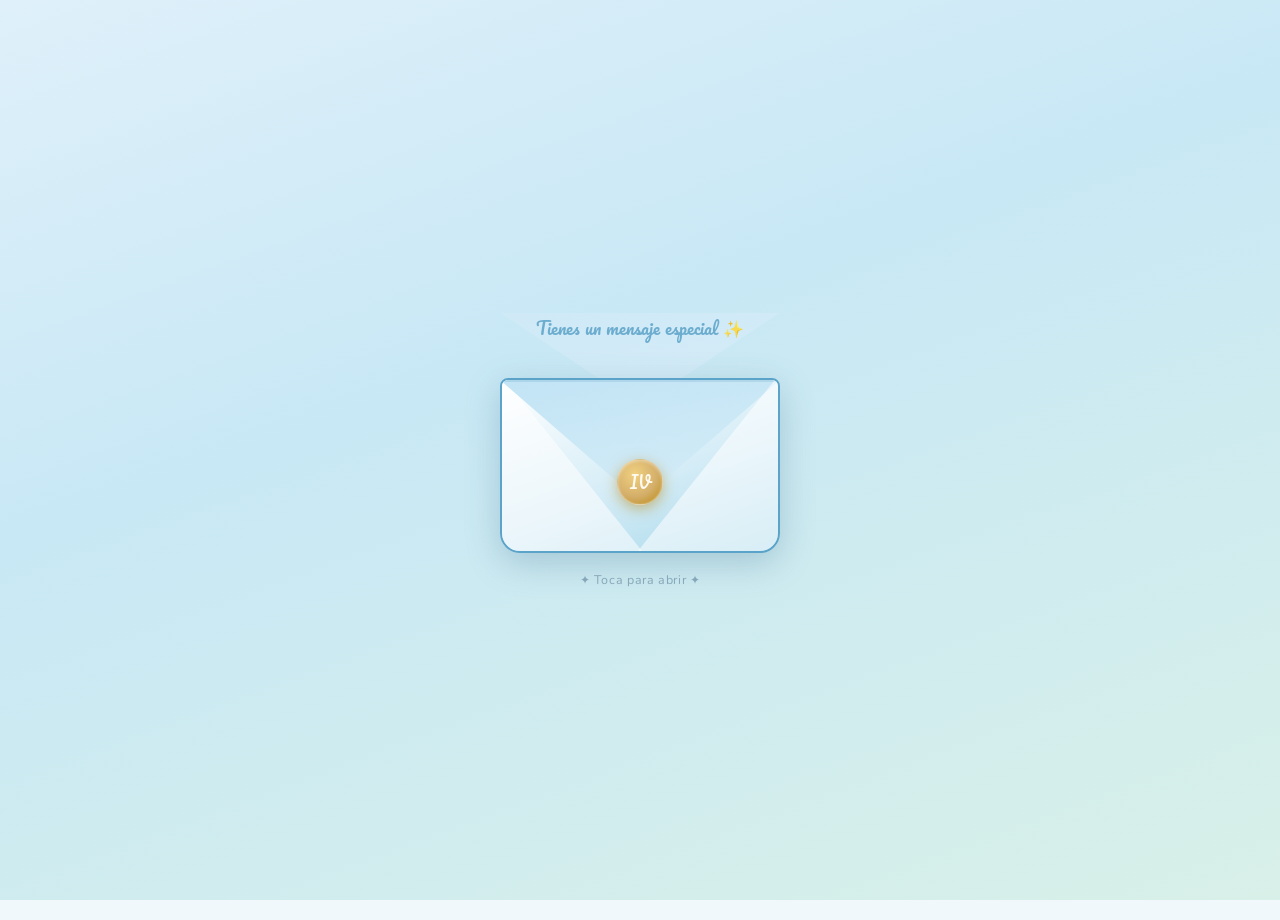
==== index.html @ 01c650f1 "v1" ====
<!DOCTYPE html><html lang="es"><head><meta charset="UTF-8"/><meta name="viewport" content="width=device-width, initial-scale=1.0"/><title>Bautizo – Ismael Valentín</title><link rel="stylesheet" href="style.min.css"/><link href="https://fonts.googleapis.com/css2?family=Cormorant+Garamond:ital,wght@0,300;0,400;1,300;1,400&family=Great+Vibes&family=Pacifico&family=Nunito:wght@300;400;600;700;800&family=Montserrat:wght@300;400;500&display=swap" rel="stylesheet"/></head><body>

<div id="envelope-screen">
  <div class="env-scene">
    <div class="cloud"></div><div class="cloud"></div><div class="cloud"></div><div class="cloud"></div><div class="cloud"></div><div class="cloud"></div><div class="cloud"></div><div class="cloud"></div><div class="cloud"></div>
    
    <div class="envelope-wrap" id="envelopeWrap">
      <div class="envelope" id="envelope">
        <div class="env-back-flap"></div>
        <p class="env-top-text">Tienes un mensaje especial ✨</p>
        <div class="env-body">
          
          <div class="env-letter" id="envLetter">
            <div class="letter-content">
              <p class="lc-pre">Una invitación muy especial para</p>
              <p class="lc-name">Ismael</p>
              <p class="lc-xv">Santo Bautizo</p>
              <div class="lc-ornament">🕊️</div>
              <p class="lc-date">19 · Diciembre · 2026</p>
            </div>
          </div>
          <div class="env-front-flap" id="envFlap"><div class="flap-diamond"></div></div>
        </div>
      </div>
      <div class="wax-seal" id="waxSeal"><span>IV</span></div>
    </div>
    <p class="env-hint" id="envHint">✦ Toca para abrir ✦</p>
  </div>
</div>

<div id="invitation" class="hidden">
  <div class="petal" style="--d:3s;--x:10%;--s:14px"></div>
  <div class="petal" style="--d:5s;--x:33%;--s:10px"></div>
  <div class="petal" style="--d:4s;--x:68%;--s:17px"></div>
  <div class="petal" style="--d:6s;--x:84%;--s:12px"></div>
  <div class="petal" style="--d:3.5s;--x:52%;--s:15px"></div>

  <section class="section cover">
    <div class="floral-top"></div>
    <div class="cover-inner reveal">
      <p class="pre-title">Con gran alegría te invitamos al</p>
      <h1 class="mis-anos">Santo <span>Bautizo</span> de</h1>
      <div class="crown">🕊️</div>
      <h2 class="nombre">Ismael</h2>
<!--
      <div class="foto-portada">
        <div class="foto-frame">
          <div class="foto-placeholder">
            <span class="ph-icon">◈</span>
            <small><img src="img/foto01.jpeg" alt="Ismael Valentín" class="foto-img"></small>
          </div>
        </div>
      </div>
-->
      <blockquote class="frase">
        "Dejad que los niños vengan a mí, y no se lo impidáis, porque de los que son como ellos es el reino de Dios."<br>— Marcos 10:14
      </blockquote>

      <div class="floral-divider"></div>

      <div class="music-player">
        <p class="music-label">♪ Dale Play</p>
        <audio id="audio" src="audio/song.mp3" loop></audio>
        <div class="controls"><button class="ctrl-btn" onclick="togglePlay()">▶</button></div>
        <div class="progress-bar"><div class="progress-fill" id="fill"></div></div>
      </div>

      <div class="floral-divider"></div>

      <p class="section-label">Hoy damos gracias a Dios por el regalo de la vida y por permitirnos compartir este momento tan especial en la fe de nuestro hijo. Con todo nuestro amor, los invitamos a acompañarnos en el día en que Ismael recibirá el sacramento del bautismo.</p>
    </div>
  </section>

  <section class="section parents">
    <div class="floral-divider"></div>
    <div class="reveal">
      <p class="section-label2">Con el corazón lleno de fe y gratitud, te esperamos para que nos acompañes en este día tan especial junto a:</p>
      <br>
      <h3 class="subtitle-script">Mis Padres</h3>
     <p class="names-couple">◈ Gustavo Bandi Ramirez</p><br>
     <p class="names-couple">◈ Citlali Mendoza Bautista</p>
      <h3 class="subtitle-script" style="margin-top:1.5rem">Mis Padrinos</h3>
      <p class="names-couple">◈ Alan Yamir Campistrano Mejía</p><br>
      <p class="names-couple">◈ Maria Esther Mendoza Bautista</p>

      <div class="date-box">
        <p class="a-festejar">A celebrar mi</p>
        <p class="xv-grande">Bautizo</p>
        <div class="fecha-elegante">
          <span class="mes-script">Diciembre</span>
          <span class="dia-num">19</span>
          <span class="anio">2026</span>
        </div>
        <p class="dia-semana">Sábado</p>
      </div>

      <div class="countdown-box">
        <p class="faltan-label">Faltan</p>
        <div class="countdown" id="countdown">
          <div class="cd-unit"><span id="cd-days">00</span><small>Días</small></div>
          <span class="cd-sep">:</span>
          <div class="cd-unit"><span id="cd-hours">00</span><small>Horas</small></div>
          <span class="cd-sep">:</span>
          <div class="cd-unit"><span id="cd-mins">00</span><small>Minutos</small></div>
          <span class="cd-sep">:</span>
          <div class="cd-unit"><span id="cd-secs">00</span><small>Segundos</small></div>
        </div>
        <p class="gran-dia hidden" id="granDia">¡Hoy es el gran día! ✦</p>
      </div>

      <div class="calendar-mini">
        <p class="cal-mes">Diciembre</p>
        <table class="cal-table">
          <thead><tr><th>L</th><th>M</th><th>Mi</th><th>J</th><th>V</th><th>S</th><th>D</th></tr></thead>
          <tbody id="cal-body"></tbody>
        </table>
        <a href="https://calendar.google.com/calendar/render?action=TEMPLATE&text=Bautizo+de+Ismael+Valent%C3%ADn&dates=20251219T170000Z/20251220T010000Z&details=Sacramento+del+Bautismo.+%E2%9B%AA+Misa%3A+Cerrito+de+Santa+Cruz%2C+Ayotuxco.+%F0%9F%8E%89+Recepci%C3%B3n%3A+C.+de+los+Santos+21%2C+Barrio+de+Canales&location=Cerrito+de+Santa+Cruz%2C+Ayotuxco%2C+Estado+de+M%C3%A9xico&sf=true&output=xml" target="_blank" class="btn-agendar">◈ Añadir al calendario</a>
      </div>
    </div>
    <div class="floral-divider"></div>
  </section>

  <section class="section events">
  <div class="reveal">
  <div class="event-card">
    <div class="event-icon">⛪</div>
    <h3 class="script-heading">Misa de Bautizo</h3>
    <p class="event-time">01:00 PM</p>
    <p class="event-place">Santuario Del Divino Rostro "El cerrito"</p>
    <p class="event-address">Santa Cruz Ayotuzco, Méx.</p>
    <a class="btn-location" href="https://maps.app.goo.gl/p1TLXevx1Jot5nGLA" target="_blank">◈ Ver Ubicación</a>
    <div class="map-embed">
      <iframe title="Mapa Cerrito de Santa Cruz" loading="lazy"
        src="https://www.google.com/maps/embed?pb=!4v1786824044498!6m8!1m7!1sUrroi57PGOU51mF63qgk7w!2m2!1d19.38683237060314!2d-99.35877953526195!3f29.073538103068813!4f4.661940204585051!5f0.7820865974627469"
        width="100%" height="190" style="border:0;border-radius:12px;display:block;"></iframe>
    </div>
  </div>
</div>
<!-- Esto es un comentario, no se muestra en la página 
      <div class="foto-evento reveal">
        <div class="foto-placeholder tall">
          <div class="carrusel-wrap">
            <div class="carrusel-track" id="carruselTrack">
              <div class="carrusel-slide"><img src="img/1.jpeg" alt="Ismael Valentín"></div>
              <div class="carrusel-slide"><img src="img/2.jpeg" alt="Ismael Valentín"></div>
              <div class="carrusel-slide"><img src="img/3.jpeg" alt="Ismael Valentín"></div>
              <div class="carrusel-slide"><img src="img/4.jpeg" alt="Ismael Valentín"></div>
              <div class="carrusel-slide"><img src="img/5.jpeg" alt="Ismael Valentín"></div>
            </div>
            <button class="car-btn car-prev" onclick="moverCarrusel(-1)">‹</button>
            <button class="car-btn car-next" onclick="moverCarrusel(1)">›</button>
            <div class="car-dots" id="carDots">
              <span class="car-dot active" onclick="irASlide(0)"></span>
              <span class="car-dot" onclick="irASlide(1)"></span>
              <span class="car-dot" onclick="irASlide(2)"></span>
              <span class="car-dot" onclick="irASlide(3)"></span>
              <span class="car-dot" onclick="irASlide(4)"></span>
            </div>
          </div>
        </div>
      </div>
      -->

      

  <div class="event-card">
    <div class="event-icon">🎉</div>
        <h3 class="script-heading">Recepción</h3>
        <p class="event-time">02:30 PM</p>
        <p class="event-place">Casa de la Familia Bandi Mendoza</p>
        <p class="event-address">C. de los Santos 21, Barrio de Canales</p>
    <a class="btn-location" href="https://maps.app.goo.gl/PSUXHVFbbgkHiGCg7" target="_blank">◈ Ver Ubicación</a>
    <div class="map-embed">
      <iframe title="Mapa Cerrito de Santa Cruz" loading="lazy"
        src="https://www.google.com/maps/embed?pb=!4v1786826943000!6m8!1m7!1sukpuR_-3Spch0FbFgLsvEg!2m2!1d19.37415222914892!2d-99.37349923716738!3f307.2136948480135!4f2.2765728872376343!5f0.7820865974627469"  

          width="100%" height="190" style="border:0;border-radius:12px;display:block;"></iframe>
    </div>
  </div>
</div>

  </section>
<!--  
  <section class="section itinerary">
    <div class="floral-divider"></div>
    <div class="reveal">
      <h3 class="script-heading big">Itinerario</h3>
      <div class="timeline">
        <div class="tl-item"><div class="tl-dot">☀️</div><div class="tl-content"><span class="tl-time">12:30 PM</span><span class="tl-event">Llegada de invitados</span></div></div>
        <div class="tl-item"><div class="tl-dot">⛪</div><div class="tl-content"><span class="tl-time">01:00 PM</span><span class="tl-event">Santa Misa</span></div></div>
        <div class="tl-item"><div class="tl-dot">✝️</div><div class="tl-content"><span class="tl-time">01:15 PM</span><span class="tl-event">Sacramento del Bautismo</span></div></div>
        <div class="tl-item"><div class="tl-dot">🚗</div><div class="tl-content"><span class="tl-time">02:00 PM</span><span class="tl-event">Traslado a Recepción</span></div></div>

        <div class="tl-item"><div class="tl-dot">🛎️</div><div class="tl-content"><span class="tl-time">02:30 PM</span><span class="tl-event">Recepción</span></div></div>
        <div class="tl-item"><div class="tl-dot">🍽️</div><div class="tl-content"><span class="tl-time">03:00 PM</span><span class="tl-event">Comida y celebración</span></div></div>
        <div class="tl-item"><div class="tl-dot">🎶</div><div class="tl-content"><span class="tl-time">05:00 PM</span><span class="tl-event">Convivencia y música</span></div></div>
        <div class="tl-item"><div class="tl-dot">🎁</div><div class="tl-content"><span class="tl-time">06:00 PM</span><span class="tl-event">Entrega de recuerdos</span></div></div>
      </div>
    </div>
    <div class="floral-divider"></div>
  </section>
-->
  <section class="section gifts">
    <div class="reveal">
      <div class="confirm-box" id="attend-section">
        <div class="event-icon">🙏</div>
        <h3 class="script-heading">Confirmar asistencia</h3>

        <div id="action-buttons">
          <p>Por favor confirma tu asistencia<br/>antes del <strong>1 de Diciembre</strong></p>
          <a class="btn-confirm" onclick="mostrarForm()">🙋 ¡Asistiré con gusto!</a>
          <br>
          <a class="btn-confirm ghost" onclick="mostrarNoAsist()" style="margin-top:10px;">😔 No podré asistir</a>
        </div>

        <form id="confirm-form" class="form-hidden" onsubmit="enviarAsist(event)">
          <input type="hidden" name="access_key" value="9a7f7564-f9cd-4a7a-baaf-1d45e5948be5">
          <input type="hidden" name="subject" value="✅ Confirmación Bautizo Ismael Valentín">
          <p style="margin-bottom:10px;">¿A nombre de quién confirmo?</p>
          <input type="text" name="nombre_familia" id="nombre_familia" placeholder="Ej: Familia García o Emanuel y familia" required class="input-field">
          <a class="btn-confirm" id="btn-confirmar" onclick="document.getElementById('confirm-form').requestSubmit()">Confirmar Asistencia ✅</a>
          <br>
          <a class="btn-confirm ghost" onclick="cancelarForm()" style="margin-top:10px;">← Volver</a>
        </form>

        <div id="msg-exito" style="display:none;" class="success-msg">
          ✝️ ¡Asistencia confirmada!<br>Nos vemos el 19 de Diciembre 💙
        </div>
      </div>

      <div id="no-attend-section" style="display:none;" class="confirm-box">
        <div class="event-icon">🕊️</div>
        <h3 class="script-heading">¡Te extrañaremos!</h3>
        <p style="font-style:italic;">"Tu amor y tus oraciones llegan a nosotros sin importar la distancia. Ismael Valentín te lleva en el corazón."</p>
        <form id="no-confirm-form" onsubmit="enviarNoAsist(event)">
          <input type="hidden" name="access_key" value="9a7f7564-f9cd-4a7a-baaf-1d45e5948be5">
          <input type="hidden" name="subject" value="❌ Inasistencia Bautizo Ismael Valentín">
          <input type="text" name="nombre_inasistencia" placeholder="Ej: Familia García o Emanuel y familia" required class="input-field">
          <a class="btn-confirm ghost" onclick="document.getElementById('no-confirm-form').requestSubmit()">Confirmar inasistencia</a>
          <br>
          <a class="btn-confirm ghost" onclick="regresarAsist()" style="margin-top:10px;">← Volver</a>
        </form>
        <div id="msg-exito-no" style="display:none;" class="success-msg">Anotado.<br>Gracias por avisarnos que no asistiras.✉️</div>
      </div>
    </div>
  </section>
<!-- 
  <section class="section gifts">
    <div class="reveal" style="text-align:center">
      <div class="gift-box">
        <div class="event-icon">📷</div>
        <h3 class="script-heading">Álbum de Recuerdos</h3>
        <p class="gift-text">Comparte las fotos y videos que tomes en este día tan especial. ¡Hagamos juntos el mejor álbum de recuerdos!</p>
        <a class="btn-confirm" href="album.html" style="display:block;text-align:center;margin-top:0.5rem">✦ Abrir Álbum Compartido</a>
        <p class="confirm-note" style="margin-top:0.5rem">Sube tus fotos · Ve los momentos de todos los invitados</p>
      </div>
    </div>
  </section>
-->
  <section class="section closing">
    <div class="floral-top"></div>
    <div class="reveal closing-inner">
      <h2 class="te-esperamos">¡Te esperamos!</h2>
  <!--     <div class="foto-cierre">
        <div class="foto-placeholder tall">
          <span class="ph-icon">✦</span>
          <small><img src="img/foto03.jpeg" alt="Ismael Valentín" class="foto-img"></small>
        </div> 
      </div>  -->
      <p class="tu-presencia">Tu presencia y bendiciones harán que este día sea inolvidable.</p>
      <h2 class="nombre-final">Ismael</h2>
      <div class="flores-finales">🕊️ ✝️ 🕊️</div>
    </div>
    <div class="floral-bottom"></div>
  </section>
</div>

<div id="albumModal">
  <div class="modal-box">
    <h3>Álbum aún no disponible</h3>
    <p>El álbum de fotos se habilitará el día del evento para que todos puedan compartir sus recuerdos.</p>
    <button class="modal-close" onclick="cerrarModal()">Entendido</button>
  </div>
</div>

<script src="script.js"></script>
</body></html>
---- style.min.css ----
*{box-sizing:border-box;margin:0;padding:0;}
:root{
  --sky:#a8d8ea;
  --sky-light:#d6edf7;
  --sky-pale:#eef7fc;
  --sky-deep:#5ba3c9;
  --mint:#b8e8d0;
  --mint-light:#d8f3e6;
  --gold:#d4af6a;
  --gold-light:#f0d080;
  --yellow:#ffeaa7;
  --peach:#ffd3b6;
  --white:#ffffff;
  --soft:#f0f8fc;
  --text:#3a5c70;
  --text-mid:#5a7a8a;
  --text-soft:#8aaabb;
}
html{scroll-behavior:smooth;}
body{min-height:100vh;font-family:'Nunito',sans-serif;background:var(--soft);overflow-x:hidden;color:var(--text);}

/* ══════════════════════════════
   PANTALLA DEL SOBRE
══════════════════════════════ */
#envelope-screen{
  position:fixed;inset:0;z-index:999;
  display:flex;flex-direction:column;align-items:center;justify-content:center;
  background:linear-gradient(160deg,#dff0fa 0%,#c8e8f5 40%,#d8f0e8 100%);
  overflow:hidden;
  transition:opacity .8s ease;
}
#envelope-screen.closing{opacity:0;pointer-events:none;}

.env-scene{display:flex;flex-direction:column;align-items:center;position:relative;z-index:1;}

/* Las nubes ahora se posicionan respecto a TODA la pantalla del sobre (#envelope-screen),
   no solo cerca de .env-scene, para repartirse en toda la altura/ancho visible */
.cloud{position:fixed;background:white;border-radius:50px;opacity:.6;pointer-events:none;z-index:0;}
.cloud::before,.cloud::after{content:'';position:absolute;background:white;border-radius:50%;}

.cloud:nth-child(1){width:110px;height:38px;top:6%;left:-160px;animation:driftRight 16s linear infinite;}
.cloud:nth-child(1)::before{width:56px;height:56px;top:-28px;left:18px;}
.cloud:nth-child(1)::after{width:38px;height:38px;top:-16px;right:18px;}

.cloud:nth-child(2){width:75px;height:28px;top:14%;left:-400px;opacity:.45;animation:driftRight 22s linear infinite;animation-delay:-4s;}
.cloud:nth-child(2)::before{width:38px;height:38px;top:-18px;left:14px;}
.cloud:nth-child(2)::after{width:26px;height:26px;top:-10px;right:12px;}

.cloud:nth-child(3){width:95px;height:34px;top:24%;left:-260px;animation:driftRight 19s linear infinite;animation-delay:-9s;}
.cloud:nth-child(3)::before{width:48px;height:48px;top:-24px;left:16px;}
.cloud:nth-child(3)::after{width:32px;height:32px;top:-14px;right:14px;}

.cloud:nth-child(4){width:65px;height:24px;top:38%;left:-500px;opacity:.4;animation:driftRight 25s linear infinite;animation-delay:-14s;}
.cloud:nth-child(4)::before{width:32px;height:32px;top:-16px;left:12px;}
.cloud:nth-child(4)::after{width:22px;height:22px;top:-9px;right:10px;}

.cloud:nth-child(5){width:130px;height:44px;top:48%;left:-180px;opacity:.5;animation:driftRight 20s linear infinite;animation-delay:-2s;}
.cloud:nth-child(5)::before{width:64px;height:64px;top:-32px;left:22px;}
.cloud:nth-child(5)::after{width:44px;height:44px;top:-20px;right:20px;}

.cloud:nth-child(6){width:85px;height:30px;top:58%;left:-340px;opacity:.5;animation:driftRight 17s linear infinite;animation-delay:-11s;}
.cloud:nth-child(6)::before{width:42px;height:42px;top:-20px;left:14px;}
.cloud:nth-child(6)::after{width:30px;height:30px;top:-12px;right:12px;}

.cloud:nth-child(7){width:100px;height:36px;top:68%;left:-280px;opacity:.5;animation:driftRight 21s linear infinite;animation-delay:-6s;}
.cloud:nth-child(7)::before{width:50px;height:50px;top:-25px;left:17px;}
.cloud:nth-child(7)::after{width:34px;height:34px;top:-14px;right:15px;}

.cloud:nth-child(8){width:70px;height:26px;top:78%;left:-450px;opacity:.4;animation:driftRight 23s linear infinite;animation-delay:-17s;}
.cloud:nth-child(8)::before{width:35px;height:35px;top:-17px;left:13px;}
.cloud:nth-child(8)::after{width:24px;height:24px;top:-9px;right:11px;}

.cloud:nth-child(9){width:115px;height:40px;top:88%;left:-220px;opacity:.45;animation:driftRight 18s linear infinite;animation-delay:-12s;}
.cloud:nth-child(9)::before{width:58px;height:58px;top:-29px;left:19px;}
.cloud:nth-child(9)::after{width:40px;height:40px;top:-17px;right:17px;}

@keyframes driftRight{0%{transform:translateX(0);}100%{transform:translateX(calc(100vw + 200px));}}

.env-top-text{font-family:'Pacifico',cursive;font-size:1.05rem;color:var(--sky-deep);margin-bottom:24px;opacity:.85;text-align:center;}

.envelope-wrap{cursor:pointer;position:relative;width:280px;height:240px;perspective:1000px;}

.envelope{position:relative;width:100%;height:100%;}

/* Cuerpo del sobre: ahora opaco y bien contrastado contra el fondo celeste claro.
   overflow:hidden es CLAVE: oculta la carta dorada hasta que el usuario toque el sobre.
   ── Para alargar/acortar el sobre, cambia este "height" y replica el mismo valor
     en .env-body::before / .env-body::after (border-width) más abajo. ── */
.env-body{
  position:absolute;bottom:0;left:0;right:0;height:175px;
  background:linear-gradient(160deg,#ffffff 0%,var(--sky-light) 55%,var(--sky) 100%);
  border-radius:8px 8px 20px 20px;
  border:2.5px solid var(--sky-deep);
  box-shadow:0 10px 34px rgba(58,108,140,.28);
  overflow:hidden;
  z-index:2;
}
.env-back-flap{
  position:absolute;top:0;left:0;right:0;height:120px;
  background:linear-gradient(170deg,#cfe9f7 0%,var(--sky-light) 100%);
  clip-path:polygon(0 0,50% 78%,100% 0);
  z-index:0;
}
/* Triángulos laterales del sobre — su border-width DEBE igualar el height de .env-body de arriba */
.env-body::before,.env-body::after{content:'';position:absolute;bottom:0;border-style:solid;z-index:3;}
.env-body::before{left:0;border-width:175px 0 0 140px;border-color:transparent transparent transparent rgba(255,255,255,.55);}
.env-body::after{right:0;border-width:175px 140px 0 0;border-color:transparent rgba(255,255,255,.55) transparent transparent;}

/* La carta dorada empieza COMPLETAMENTE oculta debajo del borde inferior del sobre
   (translateY grande la manda fuera de vista) y solo sube cuando se añade .rise */
.env-letter{
  position:absolute;bottom:-4px;left:14px;right:14px;height:155px;
  background:linear-gradient(160deg,#fffdf5 0%,#fdf6e3 100%);
  border-radius:6px 6px 2px 2px;
  border:1.5px solid var(--gold);
  display:flex;align-items:center;justify-content:center;
  transform:translateY(140%);
  transition:transform 1s cubic-bezier(.22,1,.36,1);
  z-index:1;
  box-shadow:0 -2px 12px rgba(0,0,0,.1);
}
.env-letter.rise{transform:translateY(-36%);}
.letter-content{text-align:center;padding:10px;}
.lc-pre{font-family:'Cormorant Garamond',serif;font-style:italic;font-size:.62rem;color:#8a6a2a;letter-spacing:.05em;}
.lc-name{font-family:'Pacifico',cursive;font-size:1.05rem;color:var(--sky-deep);margin:3px 0;}
.lc-xv{font-family:'Cormorant Garamond',serif;font-size:.68rem;letter-spacing:.25em;color:#8a6a2a;text-transform:uppercase;}
.lc-ornament{color:var(--gold);font-size:.7rem;margin:3px 0;}
.lc-date{font-family:'Cormorant Garamond',serif;font-size:.62rem;color:#8a6a2a;letter-spacing:.1em;}

.env-front-flap{
  position:absolute;top:0;left:0;right:0;height:120px;
  transform-origin:top center;transform-style:preserve-3d;
  transition:transform 1s cubic-bezier(.4,0,.2,1);z-index:3;
}
.env-front-flap::before{
  content:'';position:absolute;top:0;left:-2.5px;right:-2.5px;height:120px;
  clip-path:polygon(0 0,50% 100%,100% 0);
  background:linear-gradient(170deg,#c2e4f5 0%,var(--sky-light) 100%);
  border-top:2.5px solid rgba(91,163,201,.3);
  border-left:2.5px solid rgba(91,163,201,.3);
  border-right:2.5px solid rgba(91,163,201,.3);
  backface-visibility:hidden;
}
.env-front-flap.open{transform:rotateX(-178deg);}
.flap-diamond{
  position:absolute;top:40px;left:50%;transform:translateX(-50%);
  width:10px;height:10px;background:var(--gold);
  box-shadow:0 0 8px rgba(212,175,106,.6);
  z-index:2;
}

.wax-seal{
  position:absolute;left:50%;bottom:48px;transform:translate(-50%,0);
  width:46px;height:46px;
  background:radial-gradient(circle at 38% 32%, var(--gold-light) 0%, var(--gold) 55%, #b8860b 100%);
  border-radius:50%;
  display:flex;align-items:center;justify-content:center;
  font-family:'Pacifico',cursive;font-size:1rem;color:#fffaf0;
  box-shadow:0 4px 14px rgba(184,134,11,.5), inset 0 1px 3px rgba(255,255,255,.4);
  border:1.5px solid rgba(255,255,255,.3);
  z-index:6;cursor:pointer;
  transition:transform .35s ease, opacity .35s ease;
}
.wax-seal.dissolve{opacity:0;transform:translate(-50%,-10px) scale(.6);}

.env-hint{font-family:'Nunito',sans-serif;font-size:.78rem;color:var(--text-soft);margin-top:18px;letter-spacing:.05em;transition:opacity .3s ease;}
.env-hint.fade{opacity:0;}

@keyframes fadeIn{from{opacity:0;}to{opacity:1;}}

/* ══════════════════════════════
   INVITACIÓN PRINCIPAL
══════════════════════════════ */
#invitation{position:relative;}
#invitation.hidden{display:none;}

.petal{position:fixed;top:-30px;left:var(--x);width:var(--s);height:var(--s);background:radial-gradient(circle,var(--sky-deep) 0%,var(--sky) 100%);border-radius:0 60% 0 60%;opacity:.4;animation:fall var(--d) linear infinite;z-index:1;pointer-events:none;}
@keyframes fall{0%{transform:translateY(0) rotate(0deg);}100%{transform:translateY(110vh) rotate(280deg);}}

.section{max-width:480px;margin:0 auto;padding:0 18px;position:relative;}

.reveal{opacity:0;transform:translateY(24px);transition:opacity .8s ease,transform .8s ease;}
.reveal.visible{opacity:1;transform:translateY(0);}

.floral-top,.floral-bottom{height:34px;background:repeating-linear-gradient(90deg,transparent,transparent 24px,rgba(168,216,234,.5) 24px,rgba(168,216,234,.5) 26px);opacity:.5;margin:14px 0;}
.floral-divider{text-align:center;color:var(--sky-deep);font-size:1rem;letter-spacing:.6em;opacity:.5;margin:20px 0;}
.floral-divider::before{content:'☁ ✦ ☁';}

/* COVER */
.cover{padding-top:30px;text-align:center;}
.pre-title{font-family:'Cormorant Garamond',serif;font-style:italic;font-size:1rem;color:var(--text-soft);margin-bottom:6px;}
.mis-anos{font-family:'Pacifico',cursive;font-size:clamp(1.6rem,7vw,2.1rem);color:var(--sky-deep);line-height:1.3;}
.mis-anos span{color:var(--gold);}
.crown{font-size:1.3rem;color:var(--gold);margin:10px 0;}
.nombre{font-family:'Pacifico',cursive;font-size:clamp(2.2rem,9vw,3rem);color:var(--sky-deep);margin-bottom:24px;text-shadow:0 3px 10px rgba(91,163,201,.2);}

.foto-portada{display:flex;justify-content:center;margin:20px 0;}
.foto-frame{width:200px;height:240px;border-radius:50% 50% 6px 6px;overflow:hidden;border:5px solid white;box-shadow:0 10px 30px rgba(91,163,201,.25);background:var(--sky-pale);}
.foto-placeholder{width:100%;height:100%;display:flex;align-items:center;justify-content:center;position:relative;}
.foto-img{width:100%;height:100%;object-fit:cover;}
.ph-icon{position:absolute;font-size:2.4rem;color:var(--sky);opacity:.3;}
.foto-placeholder.tall{aspect-ratio:3/4;border-radius:20px;overflow:hidden;}

.frase{font-family:'Cormorant Garamond',serif;font-style:italic;font-size:1rem;color:var(--text-mid);line-height:1.9;background:white;border-radius:18px;padding:20px 22px;margin:24px 0;box-shadow:0 4px 18px rgba(91,163,201,.1);border-left:4px solid var(--sky);}

.music-player{background:white;border-radius:20px;padding:18px 20px;margin:20px 0;box-shadow:0 4px 16px rgba(91,163,201,.1);}
.music-label{font-family:'Pacifico',cursive;font-size:.9rem;color:var(--sky-deep);margin-bottom:12px;}
.controls{display:flex;justify-content:center;margin-bottom:10px;}
.ctrl-btn{width:48px;height:48px;border-radius:50%;border:none;background:linear-gradient(135deg,var(--sky-deep),#4a90b8);color:white;font-size:1.1rem;cursor:pointer;box-shadow:0 4px 14px rgba(91,163,201,.35);}
.progress-bar{height:5px;background:var(--sky-pale);border-radius:4px;overflow:hidden;}
.progress-fill{height:100%;width:0;background:linear-gradient(90deg,var(--sky),var(--mint));transition:width .2s linear;}

.section-label{font-size:.85rem;color:var(--text-mid);line-height:1.85;text-align:center;margin:24px 0;}

/* PARENTS / FAMILY */
.section-label2{font-family:'Cormorant Garamond',serif;font-style:italic;font-size:.95rem;color:var(--text-mid);line-height:1.85;text-align:center;}
.subtitle-script{font-family:'Pacifico',cursive;font-size:1.2rem;color:var(--sky-deep);text-align:center;margin-bottom:8px;}
.names-couple{font-size:1rem;font-weight:700;color:var(--text);text-align:center;}

.date-box{background:white;border-radius:22px;padding:26px 20px;text-align:center;margin:24px 0;box-shadow:0 4px 18px rgba(91,163,201,.1);}
.a-festejar{font-size:.8rem;letter-spacing:.15em;text-transform:uppercase;color:var(--text-soft);}
.xv-grande{font-family:'Pacifico',cursive;font-size:1.8rem;color:var(--sky-deep);margin:6px 0 14px;}
.fecha-elegante{display:flex;align-items:baseline;justify-content:center;gap:10px;}
.mes-script{font-family:'Cormorant Garamond',serif;font-style:italic;font-size:1rem;color:var(--text-mid);}
.dia-num{font-family:'Pacifico',cursive;font-size:2.6rem;color:var(--gold);}
.anio{font-size:1rem;color:var(--text-soft);}
.dia-semana{margin-top:8px;font-size:.85rem;color:var(--text-soft);font-style:italic;}

.countdown-box{margin:24px 0;text-align:center;}
.faltan-label{font-family:'Pacifico',cursive;font-size:1rem;color:var(--sky-deep);margin-bottom:12px;}
.countdown{display:flex;align-items:center;justify-content:center;gap:6px;}
.cd-unit{background:linear-gradient(160deg,var(--sky) 0%,var(--sky-deep) 100%);border-radius:14px;padding:14px 4px 10px;min-width:54px;box-shadow:0 4px 12px rgba(91,163,201,.3);}
.cd-unit span{display:block;font-family:'Pacifico',cursive;font-size:1.4rem;color:white;}
.cd-unit small{display:block;font-size:.55rem;text-transform:uppercase;letter-spacing:.1em;color:rgba(255,255,255,.75);margin-top:3px;}
.cd-sep{color:var(--sky-deep);font-weight:700;}
.gran-dia{font-family:'Pacifico',cursive;color:var(--gold);font-size:1.2rem;}
.gran-dia.hidden{display:none;}

.calendar-mini{background:white;border-radius:20px;padding:20px;margin:24px 0;box-shadow:0 4px 16px rgba(91,163,201,.1);text-align:center;}
.cal-mes{font-family:'Pacifico',cursive;color:var(--sky-deep);font-size:1.1rem;margin-bottom:10px;}
.cal-table{width:100%;border-collapse:collapse;font-size:.78rem;color:var(--text-mid);}
.cal-table th{padding:5px 0;color:var(--sky-deep);font-weight:700;font-size:.65rem;}
.cal-table td{padding:7px 0;}
.cal-table td.today{background:linear-gradient(135deg,var(--sky-deep),#4a90b8);color:white;border-radius:50%;font-weight:800;}
.btn-agendar{display:block;margin-top:16px;padding:13px;background:linear-gradient(135deg,#1a73e8,#34A853);color:white;border-radius:14px;text-decoration:none;font-size:.82rem;font-weight:700;box-shadow:0 4px 14px rgba(26,115,232,.3);}

/* EVENTS */
.event-card{background:white;border-radius:22px;padding:24px 20px;margin:20px 0;text-align:center;box-shadow:0 4px 18px rgba(91,163,201,.1);}
.event-icon{font-size:1.8rem;color:var(--sky-deep);margin-bottom:10px;}
.script-heading{font-family:'Pacifico',cursive;font-size:1.3rem;color:var(--sky-deep);margin-bottom:6px;}
.script-heading.big{font-size:1.6rem;text-align:center;margin-bottom:16px;}
.event-time{font-size:1.1rem;font-weight:800;color:var(--gold);margin-bottom:6px;}
.event-place{font-weight:700;color:var(--text);font-size:.95rem;}
.event-address{font-size:.82rem;color:var(--text-soft);margin:6px 0 14px;line-height:1.5;}
.btn-location{display:inline-block;padding:11px 22px;background:linear-gradient(135deg,var(--sky-deep),#4a90b8);color:white;border-radius:30px;text-decoration:none;font-size:.8rem;font-weight:700;box-shadow:0 4px 12px rgba(91,163,201,.3);}
.map-embed{margin-top:16px;border-radius:14px;overflow:hidden;}

.foto-evento{margin:20px 0;}
.carrusel-wrap{position:relative;overflow:hidden;border-radius:20px;box-shadow:0 6px 22px rgba(91,163,201,.15);}
.carrusel-track{display:flex;transition:transform .4s ease;}
.carrusel-slide{min-width:100%;}
.carrusel-slide img{width:100%;aspect-ratio:3/4;object-fit:cover;display:block;}
.car-btn{position:absolute;top:50%;transform:translateY(-50%);width:34px;height:34px;border-radius:50%;border:none;background:rgba(255,255,255,.85);color:var(--sky-deep);font-size:1.2rem;cursor:pointer;box-shadow:0 2px 8px rgba(0,0,0,.15);}
.car-prev{left:10px;}
.car-next{right:10px;}
.car-dots{position:absolute;bottom:10px;left:0;right:0;display:flex;justify-content:center;gap:6px;}
.car-dot{width:7px;height:7px;border-radius:50%;background:rgba(255,255,255,.55);cursor:pointer;}
.car-dot.active{background:white;transform:scale(1.3);}

/* ITINERARY */
.timeline{margin:20px 0;}
.tl-item{display:flex;align-items:center;gap:16px;padding:14px 0;opacity:0;transform:translateX(-16px);transition:opacity .5s ease,transform .5s ease;}
.tl-item.visible{opacity:1;transform:translateX(0);}
.tl-dot{width:38px;height:38px;min-width:38px;border-radius:50%;background:linear-gradient(135deg,var(--sky-pale),var(--mint-light));border:1.5px solid rgba(168,216,234,.5);display:flex;align-items:center;justify-content:center;color:var(--sky-deep);font-size:1rem;}
.tl-content{display:flex;flex-direction:column;}
.tl-time{font-size:.7rem;font-weight:800;color:var(--gold);letter-spacing:.08em;}
.tl-event{font-size:.95rem;font-weight:700;color:var(--text);}

.vestimenta{background:white;border-radius:20px;padding:22px 20px;margin:24px 0;text-align:center;box-shadow:0 4px 16px rgba(91,163,201,.1);}
.vest-icons{font-size:1.4rem;color:var(--sky-deep);margin-bottom:10px;}
.vest-nota{font-size:.85rem;color:var(--text-mid);line-height:1.8;}

/* GIFTS / CONFIRM */
.gift-box,.confirm-box{background:white;border-radius:22px;padding:24px 20px;margin:20px 0;text-align:center;box-shadow:0 4px 18px rgba(91,163,201,.1);}
.gift-text{font-size:.88rem;color:var(--text-mid);line-height:1.7;margin-bottom:14px;}
.bank-info{background:var(--sky-pale);border-radius:16px;padding:18px;}
.bank-icon{font-size:1.4rem;color:var(--sky-deep);margin-bottom:8px;}
.lista-detalles{list-style:none;text-align:left;font-size:.85rem;color:var(--text);line-height:2;}
.rombo{color:var(--gold);margin-right:6px;}
.cuenta{font-style:italic;color:var(--text-soft);font-size:.85rem;}

.confirm-box p{font-size:.88rem;color:var(--text-mid);line-height:1.7;margin-bottom:14px;}
.btn-confirm{display:inline-block;padding:14px 28px;background:linear-gradient(135deg,var(--sky-deep),#4a90b8);color:white;border-radius:30px;text-decoration:none;font-weight:800;font-size:.88rem;box-shadow:0 4px 14px rgba(91,163,201,.35);margin-top:4px;}
.btn-confirm.alt{background:linear-gradient(135deg,#4aa87a,#3d9970);}
.btn-confirm.ghost{background:transparent;color:var(--text-soft);border:2px dashed rgba(168,216,234,.5);box-shadow:none;}
.confirm-note{font-size:.72rem;color:var(--text-soft);}

.form-hidden{display:none;}
.input-field{width:100%;padding:13px 16px;border:2px solid rgba(168,216,234,.4);border-radius:14px;font-family:'Nunito',sans-serif;font-size:.92rem;color:var(--text);background:var(--sky-pale);margin-bottom:10px;}
.input-field:focus{outline:none;border-color:var(--sky-deep);background:white;}
.success-msg{padding:16px;background:linear-gradient(135deg,var(--sky-pale),var(--mint-light));border-radius:16px;color:var(--sky-deep);font-weight:800;font-size:.92rem;margin-top:10px;}

/* CLOSING */
.closing{text-align:center;padding-bottom:50px;}
.te-esperamos{font-family:'Pacifico',cursive;font-size:2rem;color:var(--sky-deep);margin-bottom:20px;}
.foto-cierre{display:flex;justify-content:center;margin-bottom:20px;}
.foto-cierre .foto-placeholder{width:220px;}
.tu-presencia{font-family:'Cormorant Garamond',serif;font-style:italic;font-size:1rem;color:var(--text-mid);line-height:1.8;margin-bottom:16px;}
.nombre-final{font-family:'Pacifico',cursive;font-size:1.7rem;color:var(--gold);}
.flores-finales{font-size:1.2rem;color:var(--sky-deep);margin-top:14px;letter-spacing:.5em;opacity:.6;}

/* ALBUM MODAL */
#albumModal{display:none;position:fixed;inset:0;background:rgba(91,163,201,.5);z-index:9999;align-items:center;justify-content:center;backdrop-filter:blur(6px);}
.modal-box{background:white;border-radius:20px;padding:26px 22px;max-width:300px;text-align:center;box-shadow:0 20px 50px rgba(0,0,0,.2);}
.modal-box h3{font-family:'Pacifico',cursive;color:var(--sky-deep);margin-bottom:10px;}
.modal-box p{font-size:.88rem;color:var(--text-mid);line-height:1.6;margin-bottom:16px;}
.modal-close{padding:11px 24px;border:none;background:var(--sky-deep);color:white;border-radius:30px;font-weight:700;cursor:pointer;}

@media(prefers-reduced-motion:reduce){*{animation-duration:.01ms!important;transition-duration:.01ms!important;}}
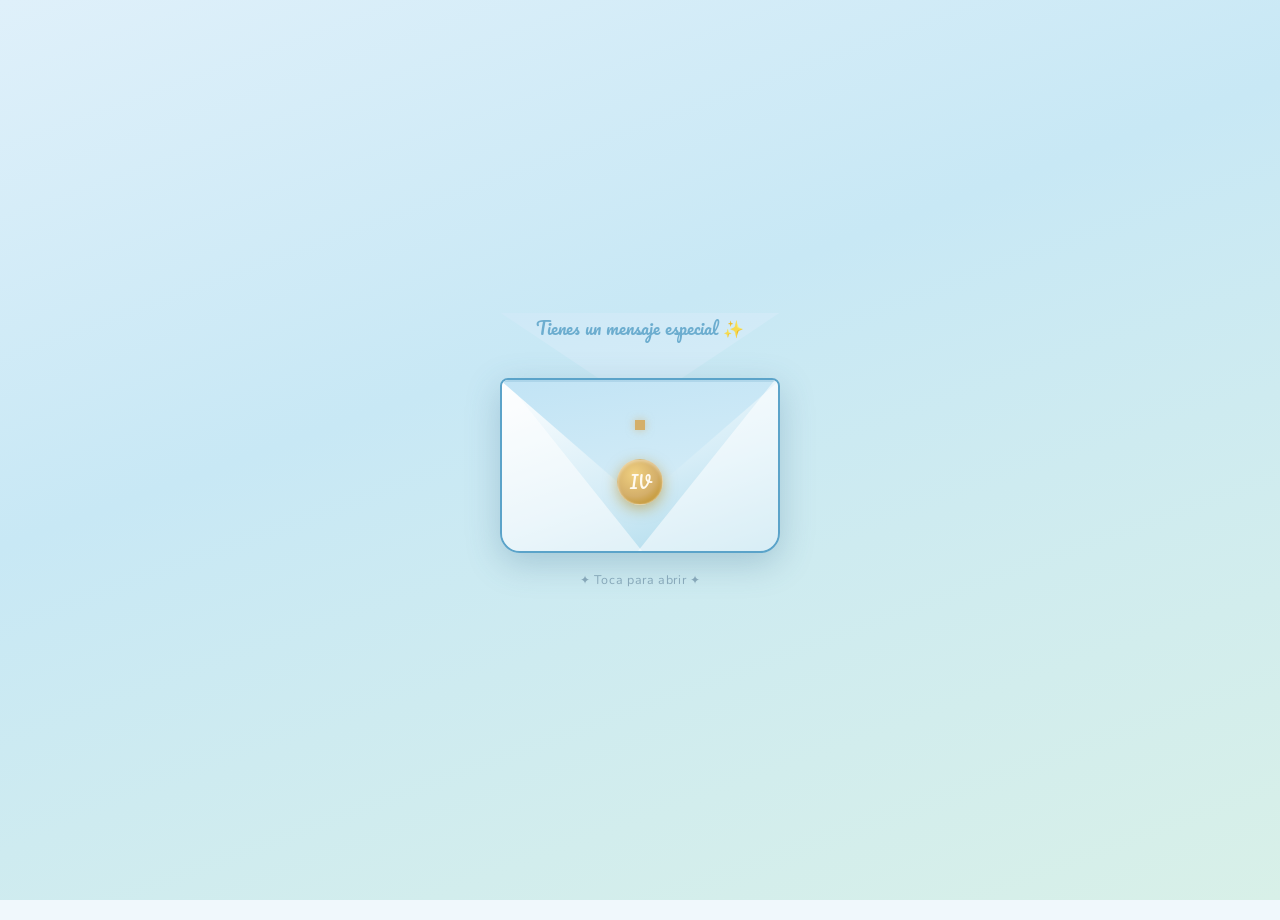
==== commit bbeb78e7: "Update index.html" ====
--- a/index.html
+++ b/index.html
@@ -1,4 +1,4 @@
-<!DOCTYPE html><html lang="es"><head><meta charset="UTF-8"/><meta name="viewport" content="width=device-width, initial-scale=1.0"/><title>Bautizo – Ismael Valentín</title><link rel="stylesheet" href="style.min.css"/><link href="https://fonts.googleapis.com/css2?family=Cormorant+Garamond:ital,wght@0,300;0,400;1,300;1,400&family=Great+Vibes&family=Pacifico&family=Nunito:wght@300;400;600;700;800&family=Montserrat:wght@300;400;500&display=swap" rel="stylesheet"/></head><body>
+<!DOCTYPE html><html lang="es"><head><meta charset="UTF-8"/><meta name="viewport" content="width=device-width, initial-scale=1.0"/><title>Bautizo – Ismael</title><link rel="stylesheet" href="style.min.css"/><link href="https://fonts.googleapis.com/css2?family=Cormorant+Garamond:ital,wght@0,300;0,400;1,300;1,400&family=Great+Vibes&family=Pacifico&family=Nunito:wght@300;400;600;700;800&family=Montserrat:wght@300;400;500&display=swap" rel="stylesheet"/></head><body>
 
 <div id="envelope-screen">
   <div class="env-scene">
@@ -125,7 +125,7 @@
   <div class="event-card">
     <div class="event-icon">⛪</div>
     <h3 class="script-heading">Misa de Bautizo</h3>
-    <p class="event-time">01:00 PM</p>
+    <p class="event-time">03:00 PM</p>
     <p class="event-place">Santuario Del Divino Rostro "El cerrito"</p>
     <p class="event-address">Santa Cruz Ayotuzco, Méx.</p>
     <a class="btn-location" href="https://maps.app.goo.gl/p1TLXevx1Jot5nGLA" target="_blank">◈ Ver Ubicación</a>
@@ -166,7 +166,7 @@
   <div class="event-card">
     <div class="event-icon">🎉</div>
         <h3 class="script-heading">Recepción</h3>
-        <p class="event-time">02:30 PM</p>
+        <p class="event-time">04:30 PM</p>
         <p class="event-place">Casa de la Familia Bandi Mendoza</p>
         <p class="event-address">C. de los Santos 21, Barrio de Canales</p>
     <a class="btn-location" href="https://maps.app.goo.gl/PSUXHVFbbgkHiGCg7" target="_blank">◈ Ver Ubicación</a>
@@ -284,4 +284,4 @@
 </div>
 
 <script src="script.js"></script>
-</body></html>+</body></html>
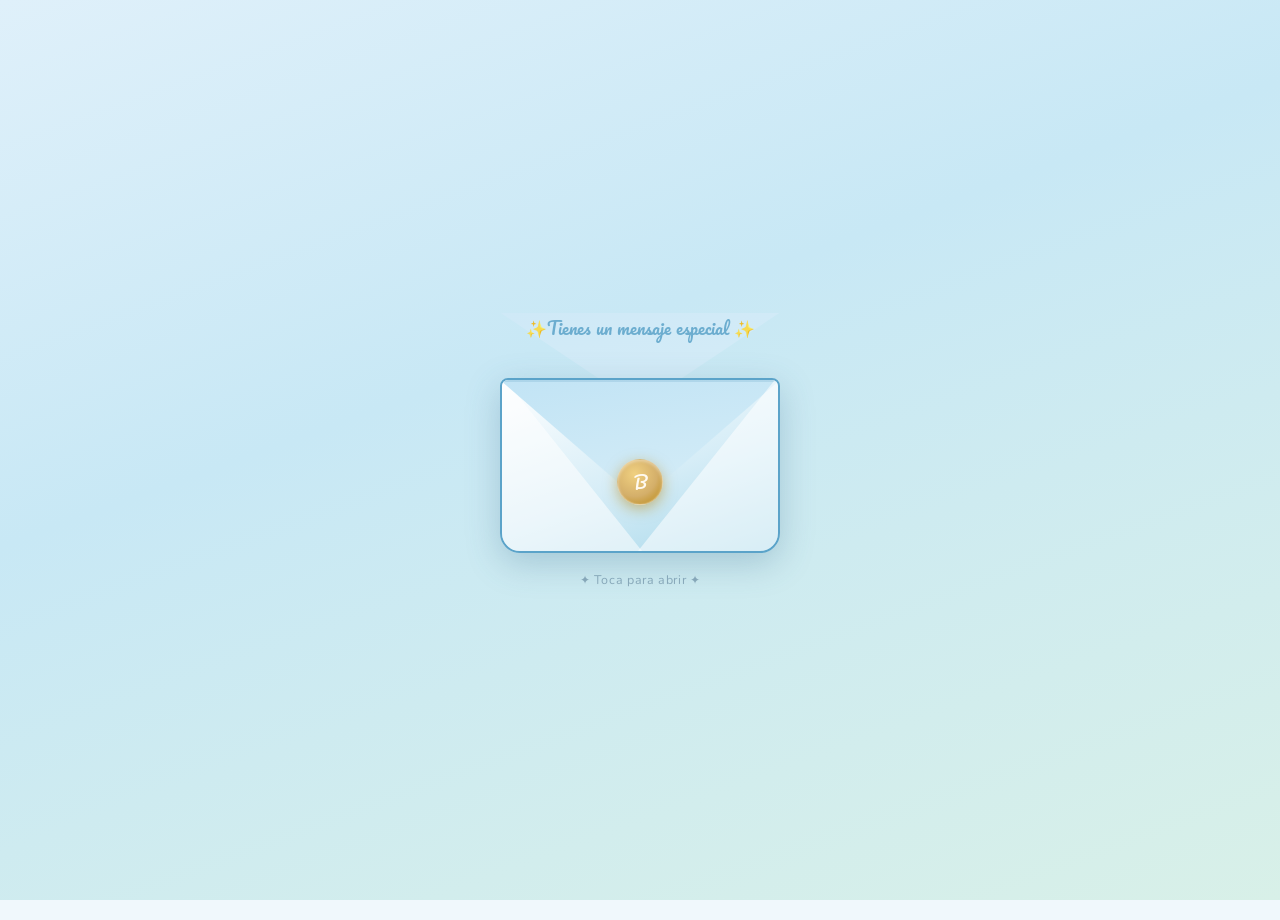
==== commit edfc49d2: "Update index.html" ====
--- a/index.html
+++ b/index.html
@@ -1,13 +1,14 @@
-<!DOCTYPE html><html lang="es"><head><meta charset="UTF-8"/><meta name="viewport" content="width=device-width, initial-scale=1.0"/><title>Bautizo – Ismael</title><link rel="stylesheet" href="style.min.css"/><link href="https://fonts.googleapis.com/css2?family=Cormorant+Garamond:ital,wght@0,300;0,400;1,300;1,400&family=Great+Vibes&family=Pacifico&family=Nunito:wght@300;400;600;700;800&family=Montserrat:wght@300;400;500&display=swap" rel="stylesheet"/></head><body>
+<!DOCTYPE html><html lang="es"><head><meta charset="UTF-8"/><meta name="viewport" content="width=device-width, initial-scale=1.0"/><title>Bautizo – Ismael </title><link rel="stylesheet" href="style.min.css"/><link href="https://fonts.googleapis.com/css2?family=Cormorant+Garamond:ital,wght@0,300;0,400;1,300;1,400&family=Great+Vibes&family=Pacifico&family=Nunito:wght@300;400;600;700;800&family=Montserrat:wght@300;400;500&display=swap" rel="stylesheet"/></head><body>
 
 <div id="envelope-screen">
   <div class="env-scene">
     <div class="cloud"></div><div class="cloud"></div><div class="cloud"></div><div class="cloud"></div><div class="cloud"></div><div class="cloud"></div><div class="cloud"></div><div class="cloud"></div><div class="cloud"></div>
     
+    
     <div class="envelope-wrap" id="envelopeWrap">
       <div class="envelope" id="envelope">
         <div class="env-back-flap"></div>
-        <p class="env-top-text">Tienes un mensaje especial ✨</p>
+        <p class="env-top-text">✨Tienes un mensaje especial ✨</p>
         <div class="env-body">
           
           <div class="env-letter" id="envLetter">
@@ -19,11 +20,14 @@
               <p class="lc-date">19 · Diciembre · 2026</p>
             </div>
           </div>
+          
           <div class="env-front-flap" id="envFlap"><div class="flap-diamond"></div></div>
-        </div>
-      </div>
-      <div class="wax-seal" id="waxSeal"><span>IV</span></div>
-    </div>
+        
+        </div>
+      </div>
+      <div class="wax-seal" id="waxSeal"><span>B</span></div>
+    </div>
+
     <p class="env-hint" id="envHint">✦ Toca para abrir ✦</p>
   </div>
 </div>
@@ -114,7 +118,7 @@
           <thead><tr><th>L</th><th>M</th><th>Mi</th><th>J</th><th>V</th><th>S</th><th>D</th></tr></thead>
           <tbody id="cal-body"></tbody>
         </table>
-        <a href="https://calendar.google.com/calendar/render?action=TEMPLATE&text=Bautizo+de+Ismael+Valent%C3%ADn&dates=20251219T170000Z/20251220T010000Z&details=Sacramento+del+Bautismo.+%E2%9B%AA+Misa%3A+Cerrito+de+Santa+Cruz%2C+Ayotuxco.+%F0%9F%8E%89+Recepci%C3%B3n%3A+C.+de+los+Santos+21%2C+Barrio+de+Canales&location=Cerrito+de+Santa+Cruz%2C+Ayotuxco%2C+Estado+de+M%C3%A9xico&sf=true&output=xml" target="_blank" class="btn-agendar">◈ Añadir al calendario</a>
+        <a href="https://calendar.google.com/calendar/render?action=TEMPLATE&text=Bautizo+de+Ismael&dates=20251219T170000Z/20251220T010000Z&details=Sacramento+del+Bautismo.+%E2%9B%AA+Misa%3A+Cerrito+de+Santa+Cruz%2C+Ayotuxco.+%F0%9F%8E%89+Recepci%C3%B3n%3A+C.+de+los+Santos+21%2C+Barrio+de+Canales&location=Cerrito+de+Santa+Cruz%2C+Ayotuxco%2C+Estado+de+M%C3%A9xico&sf=true&output=xml" target="_blank" class="btn-agendar">◈ Añadir al calendario</a>
       </div>
     </div>
     <div class="floral-divider"></div>
@@ -125,7 +129,7 @@
   <div class="event-card">
     <div class="event-icon">⛪</div>
     <h3 class="script-heading">Misa de Bautizo</h3>
-    <p class="event-time">03:00 PM</p>
+    <p class="event-time">02:00 PM</p>
     <p class="event-place">Santuario Del Divino Rostro "El cerrito"</p>
     <p class="event-address">Santa Cruz Ayotuzco, Méx.</p>
     <a class="btn-location" href="https://maps.app.goo.gl/p1TLXevx1Jot5nGLA" target="_blank">◈ Ver Ubicación</a>
@@ -166,7 +170,7 @@
   <div class="event-card">
     <div class="event-icon">🎉</div>
         <h3 class="script-heading">Recepción</h3>
-        <p class="event-time">04:30 PM</p>
+        <p class="event-time">03:30 PM</p>
         <p class="event-place">Casa de la Familia Bandi Mendoza</p>
         <p class="event-address">C. de los Santos 21, Barrio de Canales</p>
     <a class="btn-location" href="https://maps.app.goo.gl/PSUXHVFbbgkHiGCg7" target="_blank">◈ Ver Ubicación</a>
@@ -215,7 +219,7 @@
 
         <form id="confirm-form" class="form-hidden" onsubmit="enviarAsist(event)">
           <input type="hidden" name="access_key" value="9a7f7564-f9cd-4a7a-baaf-1d45e5948be5">
-          <input type="hidden" name="subject" value="✅ Confirmación Bautizo Ismael Valentín">
+          <input type="hidden" name="subject" value="✅ Confirmación Bautizo Ismael">
           <p style="margin-bottom:10px;">¿A nombre de quién confirmo?</p>
           <input type="text" name="nombre_familia" id="nombre_familia" placeholder="Ej: Familia García o Emanuel y familia" required class="input-field">
           <a class="btn-confirm" id="btn-confirmar" onclick="document.getElementById('confirm-form').requestSubmit()">Confirmar Asistencia ✅</a>
@@ -231,10 +235,10 @@
       <div id="no-attend-section" style="display:none;" class="confirm-box">
         <div class="event-icon">🕊️</div>
         <h3 class="script-heading">¡Te extrañaremos!</h3>
-        <p style="font-style:italic;">"Tu amor y tus oraciones llegan a nosotros sin importar la distancia. Ismael Valentín te lleva en el corazón."</p>
+        <p style="font-style:italic;">"Tu amor y tus oraciones llegan a nosotros sin importar la distancia. Ismael te lleva en el corazón."</p>
         <form id="no-confirm-form" onsubmit="enviarNoAsist(event)">
           <input type="hidden" name="access_key" value="9a7f7564-f9cd-4a7a-baaf-1d45e5948be5">
-          <input type="hidden" name="subject" value="❌ Inasistencia Bautizo Ismael Valentín">
+          <input type="hidden" name="subject" value="❌ Inasistencia Bautizo Ismael">
           <input type="text" name="nombre_inasistencia" placeholder="Ej: Familia García o Emanuel y familia" required class="input-field">
           <a class="btn-confirm ghost" onclick="document.getElementById('no-confirm-form').requestSubmit()">Confirmar inasistencia</a>
           <br>
